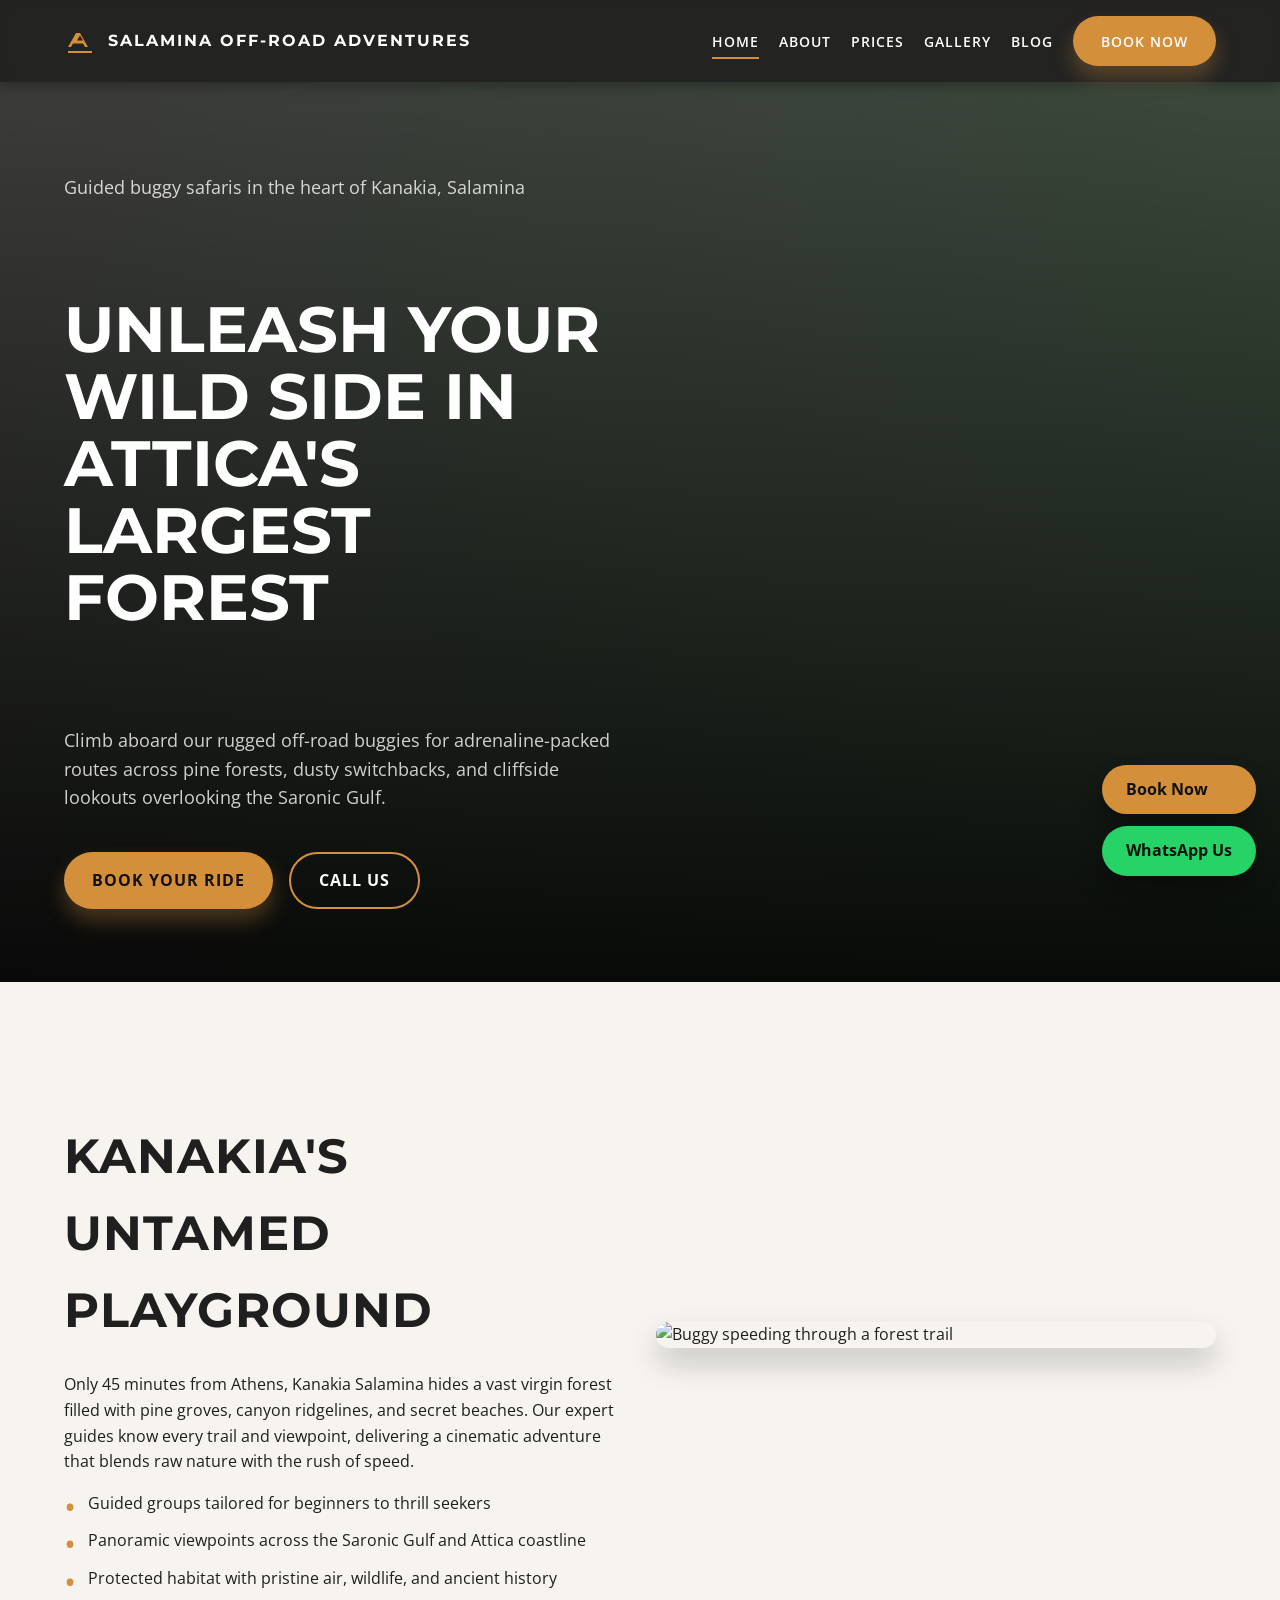
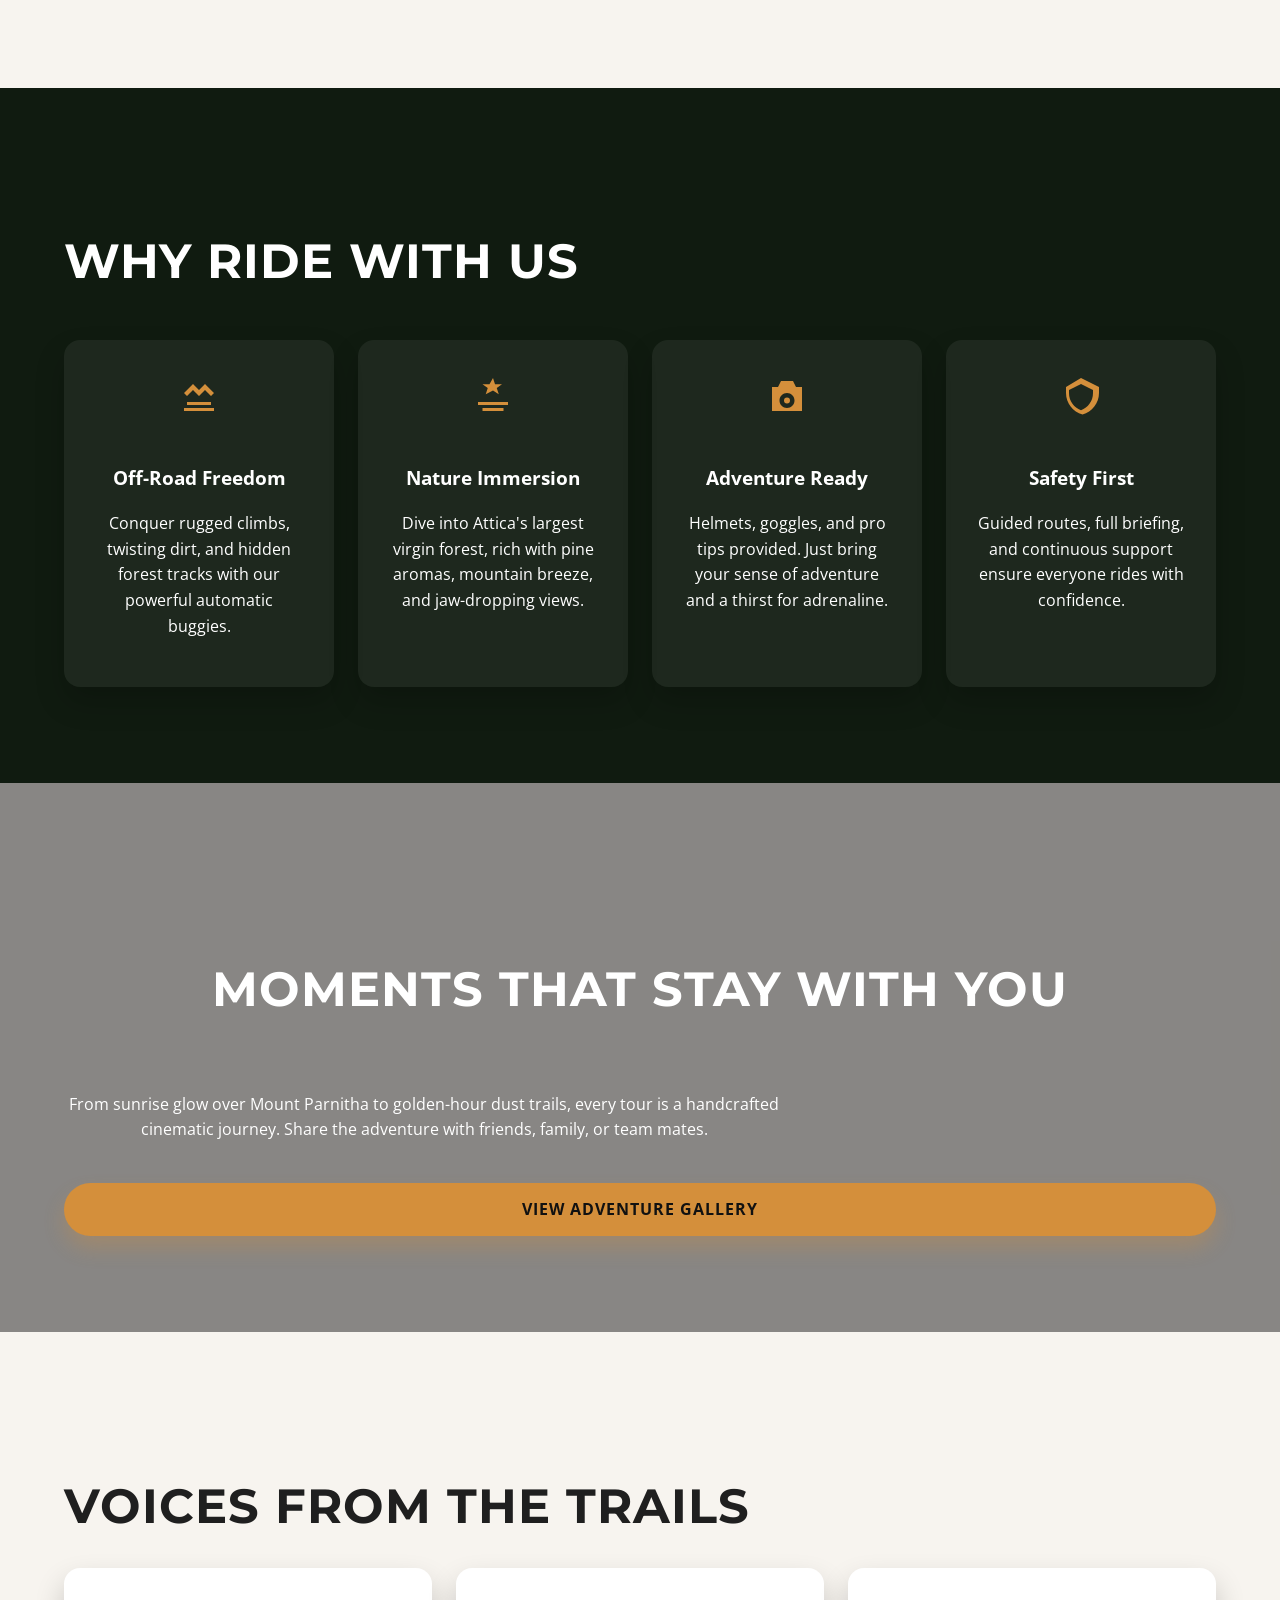
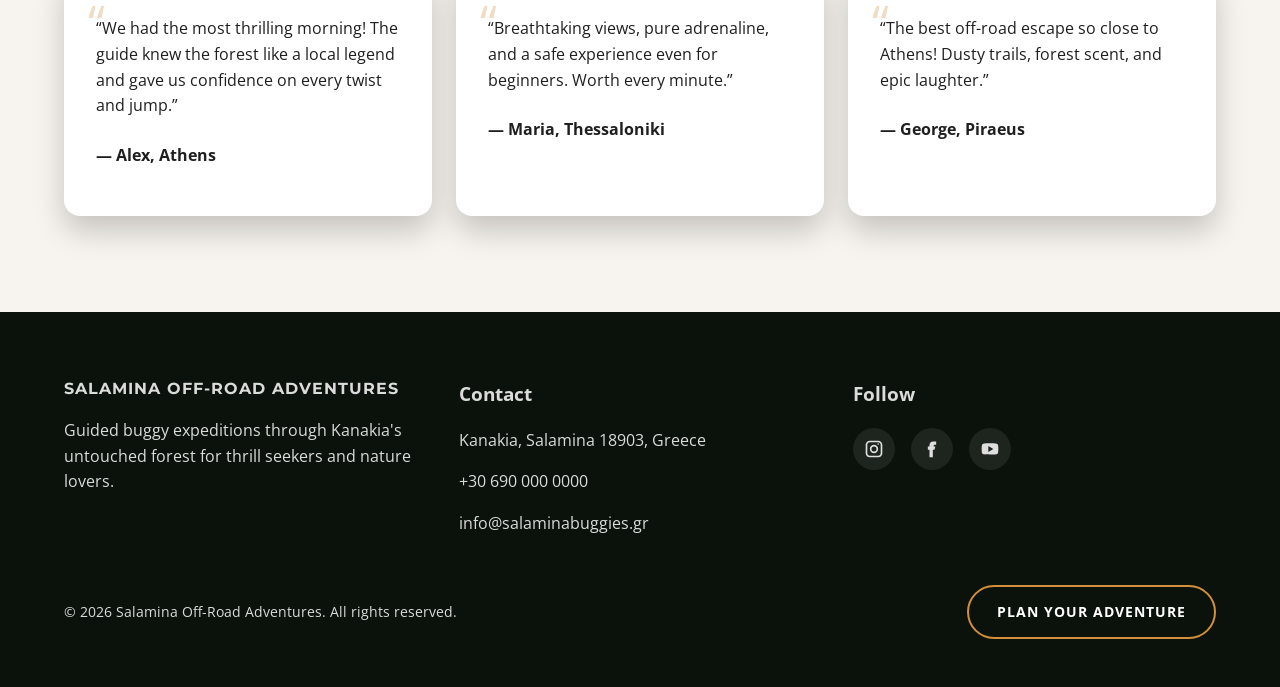
==== index.html @ 20467780 "Create Salamina Off-Road Adventures website" ====
<!DOCTYPE html>
<html lang="en">
  <head>
    <meta charset="UTF-8" />
    <meta name="viewport" content="width=device-width, initial-scale=1.0" />
    <meta
      name="description"
      content="Salamina Off-Road Adventures offers guided buggy rentals through the wild Kanakia forest near Athens. Experience adrenaline, nature, and epic viewpoints."
    />
    <title>Salamina Off-Road Adventures | Guided Buggy Tours in Kanakia</title>
    <link rel="preconnect" href="https://fonts.googleapis.com" />
    <link rel="preconnect" href="https://fonts.gstatic.com" crossorigin />
    <link
      href="https://fonts.googleapis.com/css2?family=Montserrat:wght@400;600;700&family=Open+Sans:wght@400;500;600&display=swap"
      rel="stylesheet"
    />
    <link rel="stylesheet" href="assets/css/style.css" />
  </head>
  <body>
    <header>
      <div class="navbar">
        <a class="brand" href="index.html" aria-label="Salamina Off-Road Adventures home">
          <svg viewBox="0 0 64 64" aria-hidden="true">
            <path
              d="M8 44l16-28h8l16 28h-6l-4-7H18l-4 7H8zm18-13h12l-6-10-6 10zM8 52h48v4H8z"
            />
          </svg>
          Salamina Off-Road Adventures
        </a>
        <nav>
          <button class="nav-toggle" aria-label="Toggle navigation" aria-expanded="false"><span></span></button>
          <div class="nav-links">
            <a class="active" href="index.html">Home</a>
            <a href="about.html">About</a>
            <a href="prices.html">Prices</a>
            <a href="gallery.html">Gallery</a>
            <a href="blog.html">Blog</a>
            <a href="contact.html" class="btn">Book Now</a>
          </div>
        </nav>
      </div>
    </header>

    <main>
      <section class="hero">
        <div class="hero-content fade-in">
          <p>Guided buggy safaris in the heart of Kanakia, Salamina</p>
          <h1>Unleash Your Wild Side in Attica's Largest Forest</h1>
          <p>
            Climb aboard our rugged off-road buggies for adrenaline-packed routes across
            pine forests, dusty switchbacks, and cliffside lookouts overlooking the
            Saronic Gulf.
          </p>
          <div class="hero-cta">
            <a class="btn" href="contact.html">Book Your Ride</a>
            <a class="btn btn-outline" href="tel:+306900000000">Call Us</a>
          </div>
        </div>
      </section>

      <section class="section" id="about">
        <div class="split">
          <div>
            <h2>Kanakia's Untamed Playground</h2>
            <p class="fade-in">
              Only 45 minutes from Athens, Kanakia Salamina hides a vast virgin forest filled
              with pine groves, canyon ridgelines, and secret beaches. Our expert guides know
              every trail and viewpoint, delivering a cinematic adventure that blends raw
              nature with the rush of speed.
            </p>
            <ul class="facts-list fade-in">
              <li>Guided groups tailored for beginners to thrill seekers</li>
              <li>Panoramic viewpoints across the Saronic Gulf and Attica coastline</li>
              <li>Protected habitat with pristine air, wildlife, and ancient history</li>
            </ul>
          </div>
          <div class="image fade-in">
            <img
              src="https://images.unsplash.com/photo-1489515217757-5fd1be406fef?auto=format&fit=crop&w=900&q=80"
              alt="Buggy speeding through a forest trail"
            />
          </div>
        </div>
      </section>

      <section class="section section-dark">
        <h2>Why Ride With Us</h2>
        <div class="highlights">
          <article class="highlight-card">
            <svg viewBox="0 0 64 64" aria-hidden="true">
              <path
                d="M52 28l-4 4-8-8-8 8-8-8-8 8-4-4 12-12 8 8 8-8 12 12zM16 40h32v4H16zM12 48h40v4H12z"
              />
            </svg>
            <h3>Off-Road Freedom</h3>
            <p>
              Conquer rugged climbs, twisting dirt, and hidden forest tracks with our powerful
              automatic buggies.
            </p>
          </article>
          <article class="highlight-card">
            <svg viewBox="0 0 64 64" aria-hidden="true">
              <path
                d="M32 8l2.7 8.3H44l-7 5.1 2.7 8.3L32 24.6 22.3 29.7 25 21.4l-7-5.1h9.3zM12 40h40v4H12zm6 8h28v4H18z"
              />
            </svg>
            <h3>Nature Immersion</h3>
            <p>
              Dive into Attica's largest virgin forest, rich with pine aromas, mountain
              breeze, and jaw-dropping views.
            </p>
          </article>
          <article class="highlight-card">
            <svg viewBox="0 0 64 64" aria-hidden="true">
              <path
                d="M12 20h8l4-8h16l4 8h8v32H12V20zm20 28c5.5 0 10-4.5 10-10s-4.5-10-10-10-10 4.5-10 10 4.5 10 10 10zm0-6a4 4 0 110-8 4 4 0 010 8z"
              />
            </svg>
            <h3>Adventure Ready</h3>
            <p>
              Helmets, goggles, and pro tips provided. Just bring your sense of adventure and
              a thirst for adrenaline.
            </p>
          </article>
          <article class="highlight-card">
            <svg viewBox="0 0 64 64" aria-hidden="true">
              <path
                d="M32 8l24 12v8c0 13.3-9.2 25.4-22 28.6C21.2 53.4 12 41.3 12 28v-8L32 8zm0 8l-16 8v4c0 10.4 6.4 19.7 16 22.9 9.6-3.2 16-12.5 16-22.9v-4l-16-8z"
              />
            </svg>
            <h3>Safety First</h3>
            <p>
              Guided routes, full briefing, and continuous support ensure everyone rides with
              confidence.
            </p>
          </article>
        </div>
      </section>

      <section
        class="section parallax"
        style="background-image: url('https://images.unsplash.com/photo-1500530855697-b586d89ba3ee?auto=format&fit=crop&w=1600&q=80');"
      >
        <div class="callout">
          <h2>Moments That Stay With You</h2>
          <p>
            From sunrise glow over Mount Parnitha to golden-hour dust trails, every tour is a
            handcrafted cinematic journey. Share the adventure with friends, family, or team
            mates.
          </p>
          <a class="btn" href="gallery.html">View Adventure Gallery</a>
        </div>
      </section>

      <section class="section">
        <h2>Voices From the Trails</h2>
        <div class="reviews">
          <article class="review-card fade-in">
            <p>
              “We had the most thrilling morning! The guide knew the forest like a local legend
              and gave us confidence on every twist and jump.”
            </p>
            <p class="review-author">— Alex, Athens</p>
          </article>
          <article class="review-card fade-in">
            <p>
              “Breathtaking views, pure adrenaline, and a safe experience even for beginners.
              Worth every minute.”
            </p>
            <p class="review-author">— Maria, Thessaloniki</p>
          </article>
          <article class="review-card fade-in">
            <p>
              “The best off-road escape so close to Athens! Dusty trails, forest scent, and
              epic laughter.”
            </p>
            <p class="review-author">— George, Piraeus</p>
          </article>
        </div>
      </section>
    </main>

    <footer>
      <div class="footer-grid">
        <div>
          <p class="footer-brand">Salamina Off-Road Adventures</p>
          <p>
            Guided buggy expeditions through Kanakia's untouched forest for thrill seekers and
            nature lovers.
          </p>
        </div>
        <div>
          <h3>Contact</h3>
          <p>Kanakia, Salamina 18903, Greece</p>
          <p><a href="tel:+306900000000">+30 690 000 0000</a></p>
          <p><a href="mailto:info@salaminabuggies.gr">info@salaminabuggies.gr</a></p>
        </div>
        <div>
          <h3>Follow</h3>
          <div class="social-links">
            <a href="#" aria-label="Instagram">
              <svg viewBox="0 0 24 24" width="20" height="20" fill="currentColor" aria-hidden="true">
                <path
                  d="M7 2C4.243 2 2 4.243 2 7v10c0 2.757 2.243 5 5 5h10c2.757 0 5-2.243 5-5V7c0-2.757-2.243-5-5-5H7zm0 2h10c1.654 0 3 1.346 3 3v10c0 1.654-1.346 3-3 3H7c-1.654 0-3-1.346-3-3V7c0-1.654 1.346-3 3-3zm10 1a1 1 0 100 2 1 1 0 000-2zM12 7a5 5 0 100 10 5 5 0 000-10zm0 2a3 3 0 110 6 3 3 0 010-6z"
                />
              </svg>
            </a>
            <a href="#" aria-label="Facebook">
              <svg viewBox="0 0 24 24" width="20" height="20" fill="currentColor" aria-hidden="true">
                <path
                  d="M13 9h3l-1 4h-2v9h-4v-9H7V9h2V7.5C9 5 10.5 3 13.5 3H17v4h-2c-.6 0-1 .4-1 1V9z"
                />
              </svg>
            </a>
            <a href="#" aria-label="YouTube">
              <svg viewBox="0 0 24 24" width="20" height="20" fill="currentColor" aria-hidden="true">
                <path
                  d="M21.6 7.2c-.2-.8-.8-1.4-1.6-1.6C18.4 5.2 12 5.2 12 5.2s-6.4 0-8 .4c-.8.2-1.4.8-1.6 1.6C2 8.8 2 12 2 12s0 3.2.4 4.8c.2.8.8 1.4 1.6 1.6 1.6.4 8 .4 8 .4s6.4 0 8-.4c.8-.2 1.4-.8 1.6-1.6.4-1.6.4-4.8.4-4.8s0-3.2-.4-4.8zM10 15.5v-7l6 3.5-6 3.5z"
                />
              </svg>
            </a>
          </div>
        </div>
      </div>
      <div class="footer-bottom">
        <p>&copy; <span data-year></span> Salamina Off-Road Adventures. All rights reserved.</p>
        <a class="btn btn-outline" href="contact.html">Plan Your Adventure</a>
      </div>
    </footer>

    <div class="floating-cta" aria-label="Quick booking">
      <a href="contact.html">Book Now</a>
      <a class="whatsapp" href="https://wa.me/306900000000" target="_blank" rel="noopener">
        WhatsApp Us
      </a>
    </div>

    <script src="assets/js/main.js" defer></script>
  </body>
</html>
---- assets/css/style.css ----
:root {
  --color-primary: #2b4f2f;
  --color-secondary: #d48f3b;
  --color-dark: #111;
  --color-light: #f7f4ef;
  --color-muted: rgba(255, 255, 255, 0.8);
  --font-heading: 'Montserrat', 'Segoe UI', sans-serif;
  --font-body: 'Open Sans', 'Segoe UI', sans-serif;
  --shadow-soft: 0 15px 30px rgba(0, 0, 0, 0.2);
}

* {
  box-sizing: border-box;
}

html {
  scroll-behavior: smooth;
}

body {
  margin: 0;
  font-family: var(--font-body);
  background: var(--color-light);
  color: #1f1f1f;
  line-height: 1.6;
}

a {
  color: inherit;
  text-decoration: none;
}

img {
  max-width: 100%;
  display: block;
}

main {
  min-height: 60vh;
}

header {
  position: sticky;
  top: 0;
  z-index: 1000;
  background: rgba(17, 17, 17, 0.92);
  backdrop-filter: blur(8px);
  box-shadow: 0 4px 12px rgba(0, 0, 0, 0.3);
}

.navbar {
  display: flex;
  align-items: center;
  justify-content: space-between;
  padding: 1rem 5vw;
}

.brand {
  font-family: var(--font-heading);
  font-weight: 700;
  letter-spacing: 2px;
  color: white;
  text-transform: uppercase;
  display: flex;
  align-items: center;
  gap: 0.75rem;
}

.brand svg {
  width: 32px;
  height: 32px;
  fill: var(--color-secondary);
}

.nav-links {
  display: flex;
  gap: 1.25rem;
  align-items: center;
}

.nav-links a {
  color: white;
  font-weight: 600;
  text-transform: uppercase;
  letter-spacing: 1px;
  font-size: 0.9rem;
  position: relative;
}

.nav-links a::after {
  content: '';
  position: absolute;
  left: 0;
  bottom: -0.4rem;
  width: 0;
  height: 2px;
  background: var(--color-secondary);
  transition: width 0.3s ease;
}

.nav-links a:hover::after,
.nav-links a:focus-visible::after,
.nav-links a.active::after {
  width: 100%;
}

.btn {
  display: inline-flex;
  align-items: center;
  justify-content: center;
  padding: 0.85rem 1.75rem;
  border-radius: 999px;
  font-weight: 700;
  text-transform: uppercase;
  letter-spacing: 1px;
  border: none;
  transition: transform 0.3s ease, box-shadow 0.3s ease;
  cursor: pointer;
  background: var(--color-secondary);
  color: #111;
  box-shadow: 0 12px 20px rgba(212, 143, 59, 0.3);
}

.btn:hover,
.btn:focus-visible {
  transform: translateY(-2px);
  box-shadow: 0 15px 30px rgba(212, 143, 59, 0.45);
}

.btn-outline {
  background: transparent;
  color: white;
  border: 2px solid var(--color-secondary);
  box-shadow: none;
}

.btn-outline:hover,
.btn-outline:focus-visible {
  background: var(--color-secondary);
  color: #111;
}

.hero {
  min-height: 100vh;
  position: relative;
  display: flex;
  align-items: center;
  padding: 0 5vw;
  color: white;
  overflow: hidden;
  background: linear-gradient(120deg, rgba(17, 17, 17, 0.7), rgba(43, 79, 47, 0.8)),
    url('https://images.unsplash.com/photo-1500530855697-b586d89ba3ee?auto=format&fit=crop&w=1600&q=80') center/cover fixed;
}

.hero::after {
  content: '';
  position: absolute;
  inset: 0;
  background: linear-gradient(180deg, rgba(0, 0, 0, 0.3) 0%, rgba(0, 0, 0, 0.9) 100%);
  z-index: 0;
}

.hero-content {
  position: relative;
  z-index: 1;
  max-width: 560px;
  display: grid;
  gap: 1.5rem;
}

.hero h1 {
  font-family: var(--font-heading);
  font-size: clamp(2.75rem, 5vw, 4.5rem);
  line-height: 1.05;
  text-transform: uppercase;
}

.hero p {
  font-size: 1.1rem;
  color: var(--color-muted);
}

.hero-cta {
  display: flex;
  gap: 1rem;
  flex-wrap: wrap;
}

.section {
  padding: clamp(4rem, 8vw, 6rem) 5vw;
  position: relative;
  overflow: hidden;
}

.section-dark {
  background: #101b10;
  color: white;
}

.section h2 {
  font-family: var(--font-heading);
  text-transform: uppercase;
  font-size: clamp(2rem, 4vw, 3rem);
  letter-spacing: 1px;
  margin-bottom: 1.5rem;
}

.section p {
  max-width: 720px;
}

.highlights {
  display: grid;
  grid-template-columns: repeat(auto-fit, minmax(200px, 1fr));
  gap: 1.5rem;
  margin-top: 2.5rem;
}

.highlight-card {
  background: white;
  padding: 2rem;
  border-radius: 1rem;
  box-shadow: var(--shadow-soft);
  text-align: center;
  transform: translateY(20px);
  opacity: 0;
  transition: transform 0.6s ease, opacity 0.6s ease;
}

.section-dark .highlight-card {
  background: rgba(255, 255, 255, 0.06);
  color: white;
}

.highlight-card svg {
  width: 48px;
  height: 48px;
  margin-bottom: 1rem;
  fill: var(--color-secondary);
}

.highlight-card.active {
  transform: translateY(0);
  opacity: 1;
}

.reviews {
  display: grid;
  grid-template-columns: repeat(auto-fit, minmax(250px, 1fr));
  gap: 1.5rem;
}

.review-card {
  padding: 2rem;
  border-radius: 1rem;
  background: white;
  box-shadow: var(--shadow-soft);
  position: relative;
}

.review-card::before {
  content: '\201C';
  position: absolute;
  top: 1rem;
  left: 1.5rem;
  font-size: 3rem;
  color: var(--color-secondary);
  opacity: 0.3;
}

.review-author {
  margin-top: 1.5rem;
  font-weight: 700;
}

.grid-gallery {
  display: grid;
  grid-template-columns: repeat(auto-fit, minmax(240px, 1fr));
  gap: 1rem;
}

.grid-gallery figure {
  position: relative;
  overflow: hidden;
  border-radius: 1rem;
  min-height: 220px;
  background: #ccc;
  box-shadow: var(--shadow-soft);
}

.grid-gallery img {
  width: 100%;
  height: 100%;
  object-fit: cover;
  transition: transform 0.6s ease;
}

.grid-gallery figure:hover img {
  transform: scale(1.08);
}

.grid-gallery figcaption {
  position: absolute;
  inset: auto 0 0 0;
  padding: 1rem;
  background: linear-gradient(180deg, rgba(0, 0, 0, 0) 0%, rgba(0, 0, 0, 0.7) 100%);
  color: white;
  font-weight: 600;
  letter-spacing: 1px;
}

.pricing-table {
  width: 100%;
  border-collapse: collapse;
  box-shadow: var(--shadow-soft);
  background: white;
  border-radius: 1rem;
  overflow: hidden;
}

.pricing-table thead {
  background: var(--color-primary);
  color: white;
}

.pricing-table th,
.pricing-table td {
  padding: 1.25rem;
  text-align: left;
}

.pricing-table tbody tr:nth-child(even) {
  background: rgba(43, 79, 47, 0.08);
}

.badge {
  display: inline-block;
  margin-top: 1.5rem;
  padding: 0.5rem 1rem;
  border-radius: 999px;
  background: rgba(43, 79, 47, 0.12);
  color: var(--color-primary);
  font-weight: 700;
  text-transform: uppercase;
  letter-spacing: 1px;
}

.blog-list {
  display: grid;
  gap: 2.5rem;
}

.blog-post {
  background: white;
  padding: clamp(2rem, 4vw, 3rem);
  border-radius: 1.25rem;
  box-shadow: var(--shadow-soft);
}

.blog-post h3 {
  font-family: var(--font-heading);
  text-transform: uppercase;
  letter-spacing: 1px;
  font-size: 1.75rem;
  margin-top: 0;
}

.blog-post .meta {
  font-size: 0.85rem;
  letter-spacing: 2px;
  text-transform: uppercase;
  color: var(--color-primary);
  margin-bottom: 1rem;
  font-weight: 700;
}

.contact-wrapper {
  display: grid;
  grid-template-columns: repeat(auto-fit, minmax(280px, 1fr));
  gap: 2rem;
  align-items: start;
}

.contact-form {
  background: white;
  padding: 2.5rem;
  border-radius: 1.5rem;
  box-shadow: var(--shadow-soft);
}

.contact-form label {
  display: block;
  font-weight: 600;
  margin-bottom: 0.4rem;
}

.contact-form input,
.contact-form select,
.contact-form textarea {
  width: 100%;
  padding: 0.85rem 1rem;
  border-radius: 0.75rem;
  border: 1px solid rgba(0, 0, 0, 0.1);
  margin-bottom: 1rem;
  font-size: 1rem;
  font-family: inherit;
  background: rgba(43, 79, 47, 0.06);
}

.contact-form textarea {
  resize: vertical;
  min-height: 120px;
}

.map-embed iframe {
  width: 100%;
  border: 0;
  height: 400px;
  border-radius: 1.5rem;
  box-shadow: var(--shadow-soft);
}

footer {
  background: #0b120b;
  color: rgba(255, 255, 255, 0.85);
  padding: 3rem 5vw;
}

.footer-grid {
  display: grid;
  grid-template-columns: repeat(auto-fit, minmax(240px, 1fr));
  gap: 2rem;
}

.footer-brand {
  font-family: var(--font-heading);
  text-transform: uppercase;
  font-weight: 700;
  letter-spacing: 1px;
}

.social-links {
  display: flex;
  gap: 1rem;
  margin-top: 1rem;
}

.social-links a {
  width: 42px;
  height: 42px;
  border-radius: 50%;
  display: grid;
  place-items: center;
  background: rgba(255, 255, 255, 0.08);
  transition: background 0.3s ease, transform 0.3s ease;
}

.social-links a:hover,
.social-links a:focus-visible {
  background: var(--color-secondary);
  transform: translateY(-3px);
  color: #111;
}

.footer-bottom {
  margin-top: 2rem;
  display: flex;
  justify-content: space-between;
  align-items: center;
  flex-wrap: wrap;
  gap: 1rem;
  font-size: 0.9rem;
}

.floating-cta {
  position: fixed;
  bottom: 1.5rem;
  right: 1.5rem;
  z-index: 1000;
  display: flex;
  flex-direction: column;
  gap: 0.75rem;
}

.floating-cta a {
  border-radius: 999px;
  padding: 0.75rem 1.5rem;
  background: var(--color-secondary);
  color: #111;
  font-weight: 700;
  box-shadow: 0 15px 25px rgba(0, 0, 0, 0.3);
}

.floating-cta a.whatsapp {
  background: #25d366;
  color: #0b120b;
}

.page-hero {
  min-height: 45vh;
  display: grid;
  place-items: center;
  color: white;
  text-align: center;
  padding: 0 5vw;
  position: relative;
  overflow: hidden;
  background: linear-gradient(120deg, rgba(17, 17, 17, 0.65), rgba(43, 79, 47, 0.85)),
    url('https://images.unsplash.com/photo-1498075702571-ecb018f3752d?auto=format&fit=crop&w=1600&q=80') center/cover fixed;
}

.page-hero::after {
  content: '';
  position: absolute;
  inset: 0;
  background: rgba(0, 0, 0, 0.35);
}

.page-hero h1 {
  position: relative;
  z-index: 1;
  font-family: var(--font-heading);
  font-size: clamp(2.25rem, 5vw, 3.5rem);
  letter-spacing: 2px;
  text-transform: uppercase;
}

.page-hero p {
  position: relative;
  z-index: 1;
  max-width: 640px;
  color: var(--color-muted);
}

.split {
  display: grid;
  grid-template-columns: repeat(auto-fit, minmax(280px, 1fr));
  gap: 2rem;
  align-items: center;
}

.split .image {
  border-radius: 1.5rem;
  overflow: hidden;
  box-shadow: var(--shadow-soft);
}

.split .image img {
  width: 100%;
  height: 100%;
  object-fit: cover;
}

.timeline {
  display: grid;
  gap: 1.5rem;
  border-left: 2px solid rgba(43, 79, 47, 0.3);
  padding-left: 1.5rem;
  margin-top: 2rem;
}

.timeline-item h3 {
  margin-bottom: 0.3rem;
  font-family: var(--font-heading);
  text-transform: uppercase;
  font-size: 1.2rem;
}

@media (max-width: 960px) {
  .nav-links {
    position: fixed;
    inset: 70px 0 auto;
    background: rgba(11, 18, 11, 0.95);
    flex-direction: column;
    padding: 2rem 5vw;
    transform: translateY(-120%);
    transition: transform 0.4s ease;
  }

  .nav-links.open {
    transform: translateY(0);
  }

  .nav-toggle {
    display: grid;
  }
}

.nav-toggle {
  display: none;
  width: 44px;
  height: 44px;
  border: none;
  background: rgba(255, 255, 255, 0.08);
  border-radius: 50%;
  color: white;
  cursor: pointer;
  place-items: center;
}

.nav-toggle span,
.nav-toggle span::before,
.nav-toggle span::after {
  content: '';
  display: block;
  width: 20px;
  height: 2px;
  background: currentColor;
  position: relative;
  transition: transform 0.3s ease;
}

.nav-toggle span::before {
  position: absolute;
  transform: translateY(-6px);
}

.nav-toggle span::after {
  position: absolute;
  transform: translateY(6px);
}

.nav-toggle.active span {
  background: transparent;
}

.nav-toggle.active span::before {
  transform: rotate(45deg);
}

.nav-toggle.active span::after {
  transform: rotate(-45deg);
}

.section.parallax {
  background-attachment: fixed;
  background-size: cover;
  background-position: center;
  color: white;
}

.section.parallax::after {
  content: '';
  position: absolute;
  inset: 0;
  background: rgba(0, 0, 0, 0.45);
}

.section.parallax > * {
  position: relative;
  z-index: 1;
}

.callout {
  display: grid;
  gap: 1.5rem;
  text-align: center;
  margin-top: 2rem;
}

.tablet-grid {
  display: grid;
  gap: 2rem;
  grid-template-columns: repeat(auto-fit, minmax(240px, 1fr));
}

.facts-list {
  display: grid;
  gap: 0.75rem;
  padding: 0;
  margin: 0;
}

.facts-list li {
  list-style: none;
  padding-left: 1.5rem;
  position: relative;
}

.facts-list li::before {
  content: '\2022';
  position: absolute;
  left: 0;
  color: var(--color-secondary);
  font-size: 2rem;
  line-height: 1;
  top: 0;
}

.hero::before,
.section::before,
.section::after {
  pointer-events: none;
}

.fade-in {
  opacity: 0;
  transform: translateY(20px);
  transition: opacity 0.8s ease, transform 0.8s ease;
}

.fade-in.visible {
  opacity: 1;
  transform: translateY(0);
}

@media (max-width: 640px) {
  .hero {
    text-align: center;
    padding: 8rem 8vw 5rem;
  }

  .hero-cta {
    justify-content: center;
  }

  .floating-cta {
    bottom: 1rem;
    right: 1rem;
  }

  .navbar {
    padding: 0.75rem 5vw;
  }

  .footer-bottom {
    flex-direction: column;
    align-items: flex-start;
  }

  .contact-form {
    padding: 2rem;
  }
}

::selection {
  background: var(--color-secondary);
  color: #111;
}
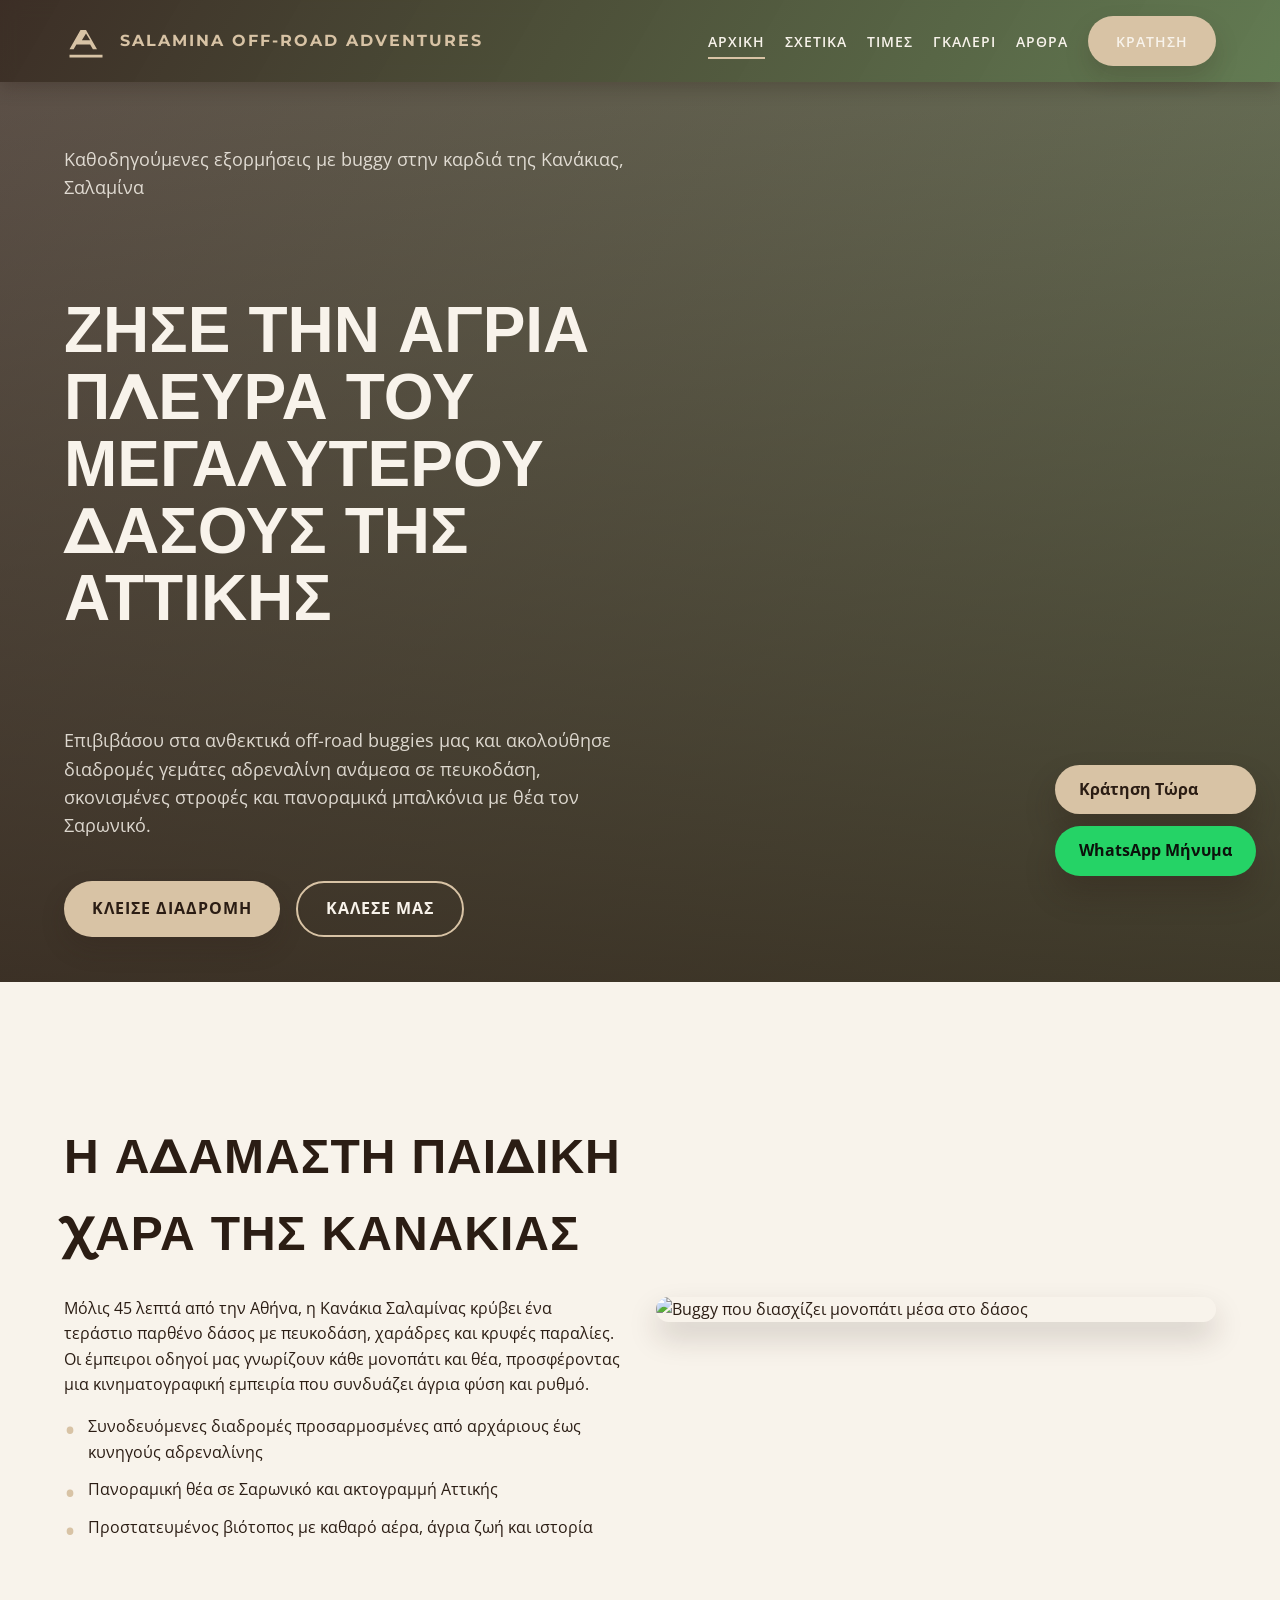
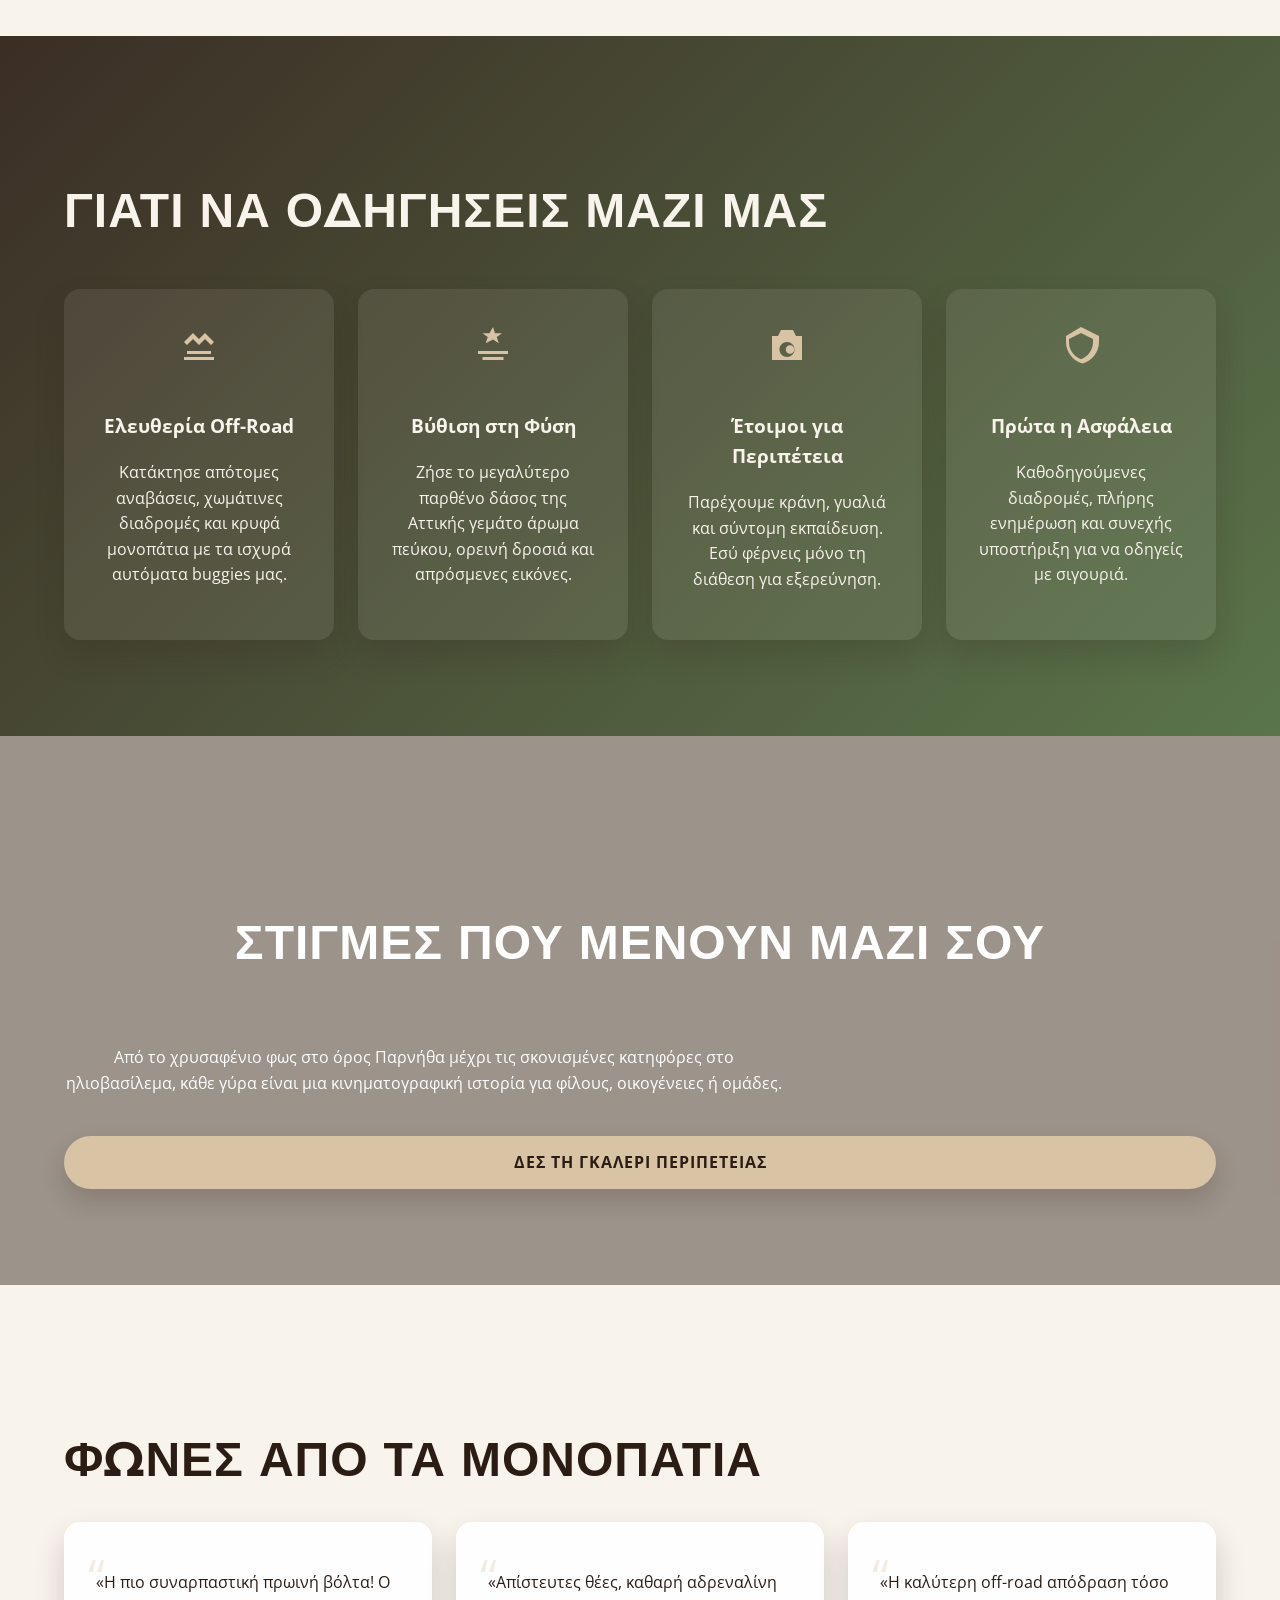
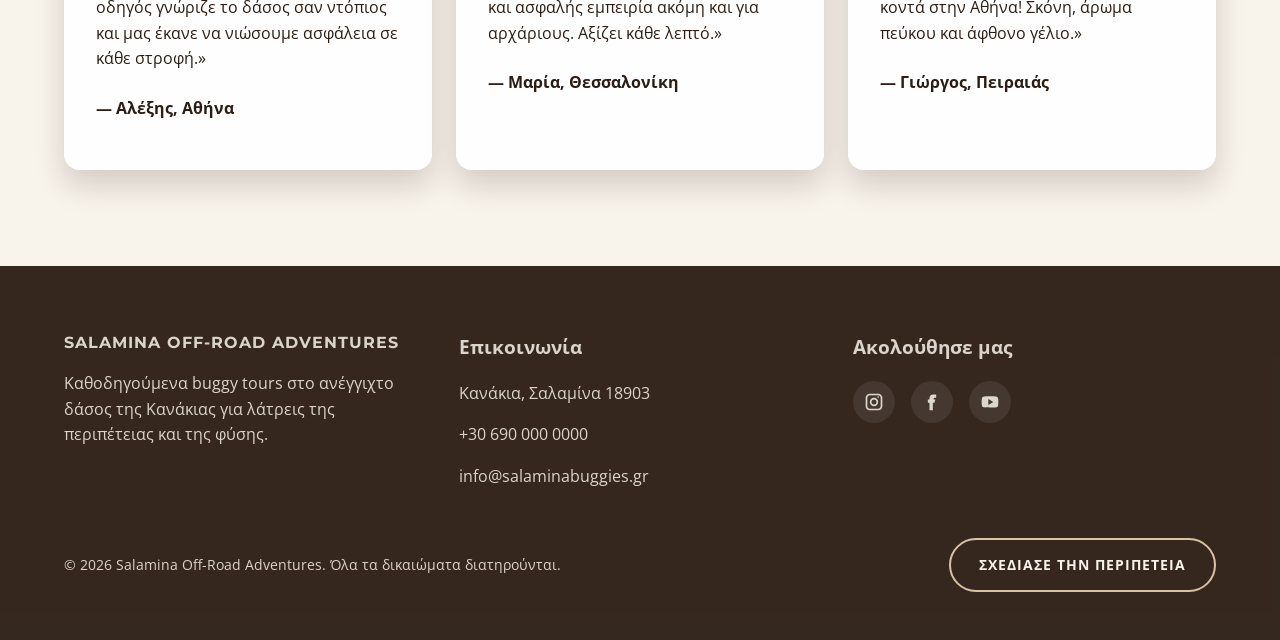
==== commit 25ad270d: "Translate site to Greek and refresh color palette" ====
--- a/index.html
+++ b/index.html
@@ -1,13 +1,13 @@
 <!DOCTYPE html>
-<html lang="en">
+<html lang="el">
   <head>
     <meta charset="UTF-8" />
     <meta name="viewport" content="width=device-width, initial-scale=1.0" />
     <meta
       name="description"
-      content="Salamina Off-Road Adventures offers guided buggy rentals through the wild Kanakia forest near Athens. Experience adrenaline, nature, and epic viewpoints."
+      content="Η Salamina Off-Road Adventures προσφέρει καθοδηγούμενες βόλτες με buggy μέσα στο παρθένο δάσος της Κανάκιας στη Σαλαμίνα. Ζήσε την αδρεναλίνη, τη φύση και τις κορυφαίες θέες κοντά στην Αθήνα."
     />
-    <title>Salamina Off-Road Adventures | Guided Buggy Tours in Kanakia</title>
+    <title>Salamina Off-Road Adventures | Βόλτες με Buggy στην Κανάκια</title>
     <link rel="preconnect" href="https://fonts.googleapis.com" />
     <link rel="preconnect" href="https://fonts.gstatic.com" crossorigin />
     <link
@@ -19,7 +19,7 @@
   <body>
     <header>
       <div class="navbar">
-        <a class="brand" href="index.html" aria-label="Salamina Off-Road Adventures home">
+        <a class="brand" href="index.html" aria-label="Salamina Off-Road Adventures αρχική">
           <svg viewBox="0 0 64 64" aria-hidden="true">
             <path
               d="M8 44l16-28h8l16 28h-6l-4-7H18l-4 7H8zm18-13h12l-6-10-6 10zM8 52h48v4H8z"
@@ -28,14 +28,14 @@
           Salamina Off-Road Adventures
         </a>
         <nav>
-          <button class="nav-toggle" aria-label="Toggle navigation" aria-expanded="false"><span></span></button>
+          <button class="nav-toggle" aria-label="Εναλλαγή μενού" aria-expanded="false"><span></span></button>
           <div class="nav-links">
-            <a class="active" href="index.html">Home</a>
-            <a href="about.html">About</a>
-            <a href="prices.html">Prices</a>
-            <a href="gallery.html">Gallery</a>
-            <a href="blog.html">Blog</a>
-            <a href="contact.html" class="btn">Book Now</a>
+            <a class="active" href="index.html">Αρχική</a>
+            <a href="about.html">Σχετικά</a>
+            <a href="prices.html">Τιμές</a>
+            <a href="gallery.html">Γκαλερί</a>
+            <a href="blog.html">Άρθρα</a>
+            <a href="contact.html" class="btn">Κράτηση</a>
           </div>
         </nav>
       </div>
@@ -44,16 +44,16 @@
     <main>
       <section class="hero">
         <div class="hero-content fade-in">
-          <p>Guided buggy safaris in the heart of Kanakia, Salamina</p>
-          <h1>Unleash Your Wild Side in Attica's Largest Forest</h1>
+          <p>Καθοδηγούμενες εξορμήσεις με buggy στην καρδιά της Κανάκιας, Σαλαμίνα</p>
+          <h1>Ζήσε την Άγρια Πλευρά του Μεγαλύτερου Δάσους της Αττικής</h1>
           <p>
-            Climb aboard our rugged off-road buggies for adrenaline-packed routes across
-            pine forests, dusty switchbacks, and cliffside lookouts overlooking the
-            Saronic Gulf.
+            Επιβιβάσου στα ανθεκτικά off-road buggies μας και ακολούθησε διαδρομές γεμάτες
+            αδρεναλίνη ανάμεσα σε πευκοδάση, σκονισμένες στροφές και πανοραμικά μπαλκόνια με θέα
+            τον Σαρωνικό.
           </p>
           <div class="hero-cta">
-            <a class="btn" href="contact.html">Book Your Ride</a>
-            <a class="btn btn-outline" href="tel:+306900000000">Call Us</a>
+            <a class="btn" href="contact.html">Κλείσε Διαδρομή</a>
+            <a class="btn btn-outline" href="tel:+306900000000">Κάλεσέ μας</a>
           </div>
         </div>
       </section>
@@ -61,30 +61,30 @@
       <section class="section" id="about">
         <div class="split">
           <div>
-            <h2>Kanakia's Untamed Playground</h2>
+            <h2>Η Αδάμαστη Παιδική Χαρά της Κανάκιας</h2>
             <p class="fade-in">
-              Only 45 minutes from Athens, Kanakia Salamina hides a vast virgin forest filled
-              with pine groves, canyon ridgelines, and secret beaches. Our expert guides know
-              every trail and viewpoint, delivering a cinematic adventure that blends raw
-              nature with the rush of speed.
+              Μόλις 45 λεπτά από την Αθήνα, η Κανάκια Σαλαμίνας κρύβει ένα τεράστιο παρθένο δάσος
+              με πευκοδάση, χαράδρες και κρυφές παραλίες. Οι έμπειροι οδηγοί μας γνωρίζουν κάθε
+              μονοπάτι και θέα, προσφέροντας μια κινηματογραφική εμπειρία που συνδυάζει άγρια
+              φύση και ρυθμό.
             </p>
             <ul class="facts-list fade-in">
-              <li>Guided groups tailored for beginners to thrill seekers</li>
-              <li>Panoramic viewpoints across the Saronic Gulf and Attica coastline</li>
-              <li>Protected habitat with pristine air, wildlife, and ancient history</li>
+              <li>Συνοδευόμενες διαδρομές προσαρμοσμένες από αρχάριους έως κυνηγούς αδρεναλίνης</li>
+              <li>Πανοραμική θέα σε Σαρωνικό και ακτογραμμή Αττικής</li>
+              <li>Προστατευμένος βιότοπος με καθαρό αέρα, άγρια ζωή και ιστορία</li>
             </ul>
           </div>
           <div class="image fade-in">
             <img
               src="https://images.unsplash.com/photo-1489515217757-5fd1be406fef?auto=format&fit=crop&w=900&q=80"
-              alt="Buggy speeding through a forest trail"
+              alt="Buggy που διασχίζει μονοπάτι μέσα στο δάσος"
             />
           </div>
         </div>
       </section>
 
       <section class="section section-dark">
-        <h2>Why Ride With Us</h2>
+        <h2>Γιατί να Οδηγήσεις Μαζί μας</h2>
         <div class="highlights">
           <article class="highlight-card">
             <svg viewBox="0 0 64 64" aria-hidden="true">
@@ -92,10 +92,10 @@
                 d="M52 28l-4 4-8-8-8 8-8-8-8 8-4-4 12-12 8 8 8-8 12 12zM16 40h32v4H16zM12 48h40v4H12z"
               />
             </svg>
-            <h3>Off-Road Freedom</h3>
-            <p>
-              Conquer rugged climbs, twisting dirt, and hidden forest tracks with our powerful
-              automatic buggies.
+            <h3>Ελευθερία Off-Road</h3>
+            <p>
+              Κατάκτησε απότομες αναβάσεις, χωμάτινες διαδρομές και κρυφά μονοπάτια με τα ισχυρά
+              αυτόματα buggies μας.
             </p>
           </article>
           <article class="highlight-card">
@@ -104,22 +104,22 @@
                 d="M32 8l2.7 8.3H44l-7 5.1 2.7 8.3L32 24.6 22.3 29.7 25 21.4l-7-5.1h9.3zM12 40h40v4H12zm6 8h28v4H18z"
               />
             </svg>
-            <h3>Nature Immersion</h3>
-            <p>
-              Dive into Attica's largest virgin forest, rich with pine aromas, mountain
-              breeze, and jaw-dropping views.
-            </p>
-          </article>
-          <article class="highlight-card">
-            <svg viewBox="0 0 64 64" aria-hidden="true">
-              <path
-                d="M12 20h8l4-8h16l4 8h8v32H12V20zm20 28c5.5 0 10-4.5 10-10s-4.5-10-10-10-10 4.5-10 10 4.5 10 10 10zm0-6a4 4 0 110-8 4 4 0 010 8z"
-              />
-            </svg>
-            <h3>Adventure Ready</h3>
-            <p>
-              Helmets, goggles, and pro tips provided. Just bring your sense of adventure and
-              a thirst for adrenaline.
+            <h3>Βύθιση στη Φύση</h3>
+            <p>
+              Ζήσε το μεγαλύτερο παρθένο δάσος της Αττικής γεμάτο άρωμα πεύκου, ορεινή δροσιά και
+              απρόσμενες εικόνες.
+            </p>
+          </article>
+          <article class="highlight-card">
+            <svg viewBox="0 0 64 64" aria-hidden="true">
+              <path
+                d="M12 20h8l4-8h16l4 8h8v32H12V20zm20 28c5.5 0 10-4.5 10-10s-4.5-10-10-10-10 4.5-10 10 4.5 10 10 10zm0-6a4 4 0 118-8 4 4 0 01-8 8z"
+              />
+            </svg>
+            <h3>Έτοιμοι για Περιπέτεια</h3>
+            <p>
+              Παρέχουμε κράνη, γυαλιά και σύντομη εκπαίδευση. Εσύ φέρνεις μόνο τη διάθεση για
+              εξερεύνηση.
             </p>
           </article>
           <article class="highlight-card">
@@ -128,10 +128,10 @@
                 d="M32 8l24 12v8c0 13.3-9.2 25.4-22 28.6C21.2 53.4 12 41.3 12 28v-8L32 8zm0 8l-16 8v4c0 10.4 6.4 19.7 16 22.9 9.6-3.2 16-12.5 16-22.9v-4l-16-8z"
               />
             </svg>
-            <h3>Safety First</h3>
-            <p>
-              Guided routes, full briefing, and continuous support ensure everyone rides with
-              confidence.
+            <h3>Πρώτα η Ασφάλεια</h3>
+            <p>
+              Καθοδηγούμενες διαδρομές, πλήρης ενημέρωση και συνεχής υποστήριξη για να οδηγείς με
+              σιγουριά.
             </p>
           </article>
         </div>
@@ -142,39 +142,38 @@
         style="background-image: url('https://images.unsplash.com/photo-1500530855697-b586d89ba3ee?auto=format&fit=crop&w=1600&q=80');"
       >
         <div class="callout">
-          <h2>Moments That Stay With You</h2>
+          <h2>Στιγμές που Μένουν Μαζί σου</h2>
           <p>
-            From sunrise glow over Mount Parnitha to golden-hour dust trails, every tour is a
-            handcrafted cinematic journey. Share the adventure with friends, family, or team
-            mates.
+            Από το χρυσαφένιο φως στο όρος Παρνήθα μέχρι τις σκονισμένες κατηφόρες στο ηλιοβασίλεμα,
+            κάθε γύρα είναι μια κινηματογραφική ιστορία για φίλους, οικογένειες ή ομάδες.
           </p>
-          <a class="btn" href="gallery.html">View Adventure Gallery</a>
+          <a class="btn" href="gallery.html">Δες τη Γκαλερί Περιπέτειας</a>
         </div>
       </section>
 
       <section class="section">
-        <h2>Voices From the Trails</h2>
+        <h2>Φωνές από τα Μονοπάτια</h2>
         <div class="reviews">
           <article class="review-card fade-in">
             <p>
-              “We had the most thrilling morning! The guide knew the forest like a local legend
-              and gave us confidence on every twist and jump.”
-            </p>
-            <p class="review-author">— Alex, Athens</p>
+              «Η πιο συναρπαστική πρωινή βόλτα! Ο οδηγός γνώριζε το δάσος σαν ντόπιος και μας έκανε
+              να νιώσουμε ασφάλεια σε κάθε στροφή.»
+            </p>
+            <p class="review-author">— Αλέξης, Αθήνα</p>
           </article>
           <article class="review-card fade-in">
             <p>
-              “Breathtaking views, pure adrenaline, and a safe experience even for beginners.
-              Worth every minute.”
-            </p>
-            <p class="review-author">— Maria, Thessaloniki</p>
+              «Απίστευτες θέες, καθαρή αδρεναλίνη και ασφαλής εμπειρία ακόμη και για αρχάριους.
+              Αξίζει κάθε λεπτό.»
+            </p>
+            <p class="review-author">— Μαρία, Θεσσαλονίκη</p>
           </article>
           <article class="review-card fade-in">
             <p>
-              “The best off-road escape so close to Athens! Dusty trails, forest scent, and
-              epic laughter.”
-            </p>
-            <p class="review-author">— George, Piraeus</p>
+              «Η καλύτερη off-road απόδραση τόσο κοντά στην Αθήνα! Σκόνη, άρωμα πεύκου και άφθονο
+              γέλιο.»
+            </p>
+            <p class="review-author">— Γιώργος, Πειραιάς</p>
           </article>
         </div>
       </section>
@@ -185,18 +184,18 @@
         <div>
           <p class="footer-brand">Salamina Off-Road Adventures</p>
           <p>
-            Guided buggy expeditions through Kanakia's untouched forest for thrill seekers and
-            nature lovers.
+            Καθοδηγούμενα buggy tours στο ανέγγιχτο δάσος της Κανάκιας για λάτρεις της περιπέτειας
+            και της φύσης.
           </p>
         </div>
         <div>
-          <h3>Contact</h3>
-          <p>Kanakia, Salamina 18903, Greece</p>
+          <h3>Επικοινωνία</h3>
+          <p>Κανάκια, Σαλαμίνα 18903</p>
           <p><a href="tel:+306900000000">+30 690 000 0000</a></p>
           <p><a href="mailto:info@salaminabuggies.gr">info@salaminabuggies.gr</a></p>
         </div>
         <div>
-          <h3>Follow</h3>
+          <h3>Ακολούθησε μας</h3>
           <div class="social-links">
             <a href="#" aria-label="Instagram">
               <svg viewBox="0 0 24 24" width="20" height="20" fill="currentColor" aria-hidden="true">
@@ -223,15 +222,15 @@
         </div>
       </div>
       <div class="footer-bottom">
-        <p>&copy; <span data-year></span> Salamina Off-Road Adventures. All rights reserved.</p>
-        <a class="btn btn-outline" href="contact.html">Plan Your Adventure</a>
+        <p>&copy; <span data-year></span> Salamina Off-Road Adventures. Όλα τα δικαιώματα διατηρούνται.</p>
+        <a class="btn btn-outline" href="contact.html">Σχεδίασε την Περιπέτεια</a>
       </div>
     </footer>
 
-    <div class="floating-cta" aria-label="Quick booking">
-      <a href="contact.html">Book Now</a>
+    <div class="floating-cta" aria-label="Άμεση κράτηση">
+      <a href="contact.html">Κράτηση Τώρα</a>
       <a class="whatsapp" href="https://wa.me/306900000000" target="_blank" rel="noopener">
-        WhatsApp Us
+        WhatsApp Μήνυμα
       </a>
     </div>
 
--- a/assets/css/style.css
+++ b/assets/css/style.css
@@ -1,12 +1,12 @@
 :root {
-  --color-primary: #2b4f2f;
-  --color-secondary: #d48f3b;
-  --color-dark: #111;
-  --color-light: #f7f4ef;
-  --color-muted: rgba(255, 255, 255, 0.8);
+  --color-primary: #4d6a3d;
+  --color-secondary: #d8c3a5;
+  --color-dark: #2b1d14;
+  --color-light: #f8f3eb;
+  --color-muted: rgba(248, 243, 235, 0.85);
   --font-heading: 'Montserrat', 'Segoe UI', sans-serif;
   --font-body: 'Open Sans', 'Segoe UI', sans-serif;
-  --shadow-soft: 0 15px 30px rgba(0, 0, 0, 0.2);
+  --shadow-soft: 0 15px 30px rgba(43, 29, 20, 0.18);
 }
 
 * {
@@ -21,7 +21,7 @@
   margin: 0;
   font-family: var(--font-body);
   background: var(--color-light);
-  color: #1f1f1f;
+  color: var(--color-dark);
   line-height: 1.6;
 }
 
@@ -43,9 +43,9 @@
   position: sticky;
   top: 0;
   z-index: 1000;
-  background: rgba(17, 17, 17, 0.92);
-  backdrop-filter: blur(8px);
-  box-shadow: 0 4px 12px rgba(0, 0, 0, 0.3);
+  background: linear-gradient(120deg, rgba(43, 29, 20, 0.92), rgba(77, 106, 61, 0.88));
+  backdrop-filter: blur(10px);
+  box-shadow: 0 6px 16px rgba(43, 29, 20, 0.25);
 }
 
 .navbar {
@@ -59,7 +59,7 @@
   font-family: var(--font-heading);
   font-weight: 700;
   letter-spacing: 2px;
-  color: white;
+  color: var(--color-secondary);
   text-transform: uppercase;
   display: flex;
   align-items: center;
@@ -67,8 +67,8 @@
 }
 
 .brand svg {
-  width: 32px;
-  height: 32px;
+  width: 44px;
+  height: 44px;
   fill: var(--color-secondary);
 }
 
@@ -79,7 +79,7 @@
 }
 
 .nav-links a {
-  color: white;
+  color: var(--color-light);
   font-weight: 600;
   text-transform: uppercase;
   letter-spacing: 1px;
@@ -117,19 +117,19 @@
   transition: transform 0.3s ease, box-shadow 0.3s ease;
   cursor: pointer;
   background: var(--color-secondary);
-  color: #111;
-  box-shadow: 0 12px 20px rgba(212, 143, 59, 0.3);
+  color: var(--color-dark);
+  box-shadow: 0 12px 24px rgba(43, 29, 20, 0.18);
 }
 
 .btn:hover,
 .btn:focus-visible {
   transform: translateY(-2px);
-  box-shadow: 0 15px 30px rgba(212, 143, 59, 0.45);
+  box-shadow: 0 18px 32px rgba(43, 29, 20, 0.25);
 }
 
 .btn-outline {
   background: transparent;
-  color: white;
+  color: var(--color-light);
   border: 2px solid var(--color-secondary);
   box-shadow: none;
 }
@@ -137,7 +137,7 @@
 .btn-outline:hover,
 .btn-outline:focus-visible {
   background: var(--color-secondary);
-  color: #111;
+  color: var(--color-dark);
 }
 
 .hero {
@@ -146,9 +146,9 @@
   display: flex;
   align-items: center;
   padding: 0 5vw;
-  color: white;
+  color: var(--color-light);
   overflow: hidden;
-  background: linear-gradient(120deg, rgba(17, 17, 17, 0.7), rgba(43, 79, 47, 0.8)),
+  background: linear-gradient(120deg, rgba(43, 29, 20, 0.7), rgba(77, 106, 61, 0.75)),
     url('https://images.unsplash.com/photo-1500530855697-b586d89ba3ee?auto=format&fit=crop&w=1600&q=80') center/cover fixed;
 }
 
@@ -156,7 +156,7 @@
   content: '';
   position: absolute;
   inset: 0;
-  background: linear-gradient(180deg, rgba(0, 0, 0, 0.3) 0%, rgba(0, 0, 0, 0.9) 100%);
+  background: linear-gradient(180deg, rgba(43, 29, 20, 0.2) 0%, rgba(43, 29, 20, 0.75) 100%);
   z-index: 0;
 }
 
@@ -193,8 +193,8 @@
 }
 
 .section-dark {
-  background: #101b10;
-  color: white;
+  background: linear-gradient(135deg, rgba(43, 29, 20, 0.92), rgba(77, 106, 61, 0.92));
+  color: var(--color-light);
 }
 
 .section h2 {
@@ -217,7 +217,7 @@
 }
 
 .highlight-card {
-  background: white;
+  background: rgba(255, 255, 255, 0.92);
   padding: 2rem;
   border-radius: 1rem;
   box-shadow: var(--shadow-soft);
@@ -228,8 +228,8 @@
 }
 
 .section-dark .highlight-card {
-  background: rgba(255, 255, 255, 0.06);
-  color: white;
+  background: rgba(248, 243, 235, 0.08);
+  color: var(--color-light);
 }
 
 .highlight-card svg {
@@ -253,7 +253,7 @@
 .review-card {
   padding: 2rem;
   border-radius: 1rem;
-  background: white;
+  background: rgba(255, 255, 255, 0.94);
   box-shadow: var(--shadow-soft);
   position: relative;
 }
@@ -313,14 +313,14 @@
   width: 100%;
   border-collapse: collapse;
   box-shadow: var(--shadow-soft);
-  background: white;
+  background: rgba(255, 255, 255, 0.96);
   border-radius: 1rem;
   overflow: hidden;
 }
 
 .pricing-table thead {
   background: var(--color-primary);
-  color: white;
+  color: var(--color-light);
 }
 
 .pricing-table th,
@@ -330,7 +330,7 @@
 }
 
 .pricing-table tbody tr:nth-child(even) {
-  background: rgba(43, 79, 47, 0.08);
+  background: rgba(77, 106, 61, 0.08);
 }
 
 .badge {
@@ -338,8 +338,8 @@
   margin-top: 1.5rem;
   padding: 0.5rem 1rem;
   border-radius: 999px;
-  background: rgba(43, 79, 47, 0.12);
-  color: var(--color-primary);
+  background: rgba(216, 195, 165, 0.3);
+  color: var(--color-dark);
   font-weight: 700;
   text-transform: uppercase;
   letter-spacing: 1px;
@@ -351,7 +351,7 @@
 }
 
 .blog-post {
-  background: white;
+  background: rgba(255, 255, 255, 0.95);
   padding: clamp(2rem, 4vw, 3rem);
   border-radius: 1.25rem;
   box-shadow: var(--shadow-soft);
@@ -382,7 +382,7 @@
 }
 
 .contact-form {
-  background: white;
+  background: rgba(255, 255, 255, 0.96);
   padding: 2.5rem;
   border-radius: 1.5rem;
   box-shadow: var(--shadow-soft);
@@ -400,11 +400,11 @@
   width: 100%;
   padding: 0.85rem 1rem;
   border-radius: 0.75rem;
-  border: 1px solid rgba(0, 0, 0, 0.1);
+  border: 1px solid rgba(43, 29, 20, 0.15);
   margin-bottom: 1rem;
   font-size: 1rem;
   font-family: inherit;
-  background: rgba(43, 79, 47, 0.06);
+  background: rgba(216, 195, 165, 0.25);
 }
 
 .contact-form textarea {
@@ -421,8 +421,8 @@
 }
 
 footer {
-  background: #0b120b;
-  color: rgba(255, 255, 255, 0.85);
+  background: rgba(43, 29, 20, 0.95);
+  color: rgba(248, 243, 235, 0.85);
   padding: 3rem 5vw;
 }
 
@@ -459,7 +459,7 @@
 .social-links a:focus-visible {
   background: var(--color-secondary);
   transform: translateY(-3px);
-  color: #111;
+  color: var(--color-dark);
 }
 
 .footer-bottom {
@@ -486,9 +486,9 @@
   border-radius: 999px;
   padding: 0.75rem 1.5rem;
   background: var(--color-secondary);
-  color: #111;
+  color: var(--color-dark);
   font-weight: 700;
-  box-shadow: 0 15px 25px rgba(0, 0, 0, 0.3);
+  box-shadow: 0 18px 30px rgba(43, 29, 20, 0.28);
 }
 
 .floating-cta a.whatsapp {
@@ -500,12 +500,12 @@
   min-height: 45vh;
   display: grid;
   place-items: center;
-  color: white;
+  color: var(--color-light);
   text-align: center;
   padding: 0 5vw;
   position: relative;
   overflow: hidden;
-  background: linear-gradient(120deg, rgba(17, 17, 17, 0.65), rgba(43, 79, 47, 0.85)),
+  background: linear-gradient(120deg, rgba(43, 29, 20, 0.65), rgba(77, 106, 61, 0.85)),
     url('https://images.unsplash.com/photo-1498075702571-ecb018f3752d?auto=format&fit=crop&w=1600&q=80') center/cover fixed;
 }
 
@@ -513,7 +513,7 @@
   content: '';
   position: absolute;
   inset: 0;
-  background: rgba(0, 0, 0, 0.35);
+  background: rgba(43, 29, 20, 0.4);
 }
 
 .page-hero h1 {
@@ -591,9 +591,9 @@
   width: 44px;
   height: 44px;
   border: none;
-  background: rgba(255, 255, 255, 0.08);
+  background: rgba(216, 195, 165, 0.2);
   border-radius: 50%;
-  color: white;
+  color: var(--color-light);
   cursor: pointer;
   place-items: center;
 }
@@ -643,7 +643,7 @@
   content: '';
   position: absolute;
   inset: 0;
-  background: rgba(0, 0, 0, 0.45);
+  background: rgba(43, 29, 20, 0.45);
 }
 
 .section.parallax > * {
@@ -735,5 +735,5 @@
 
 ::selection {
   background: var(--color-secondary);
-  color: #111;
-}
+  color: var(--color-dark);
+}
